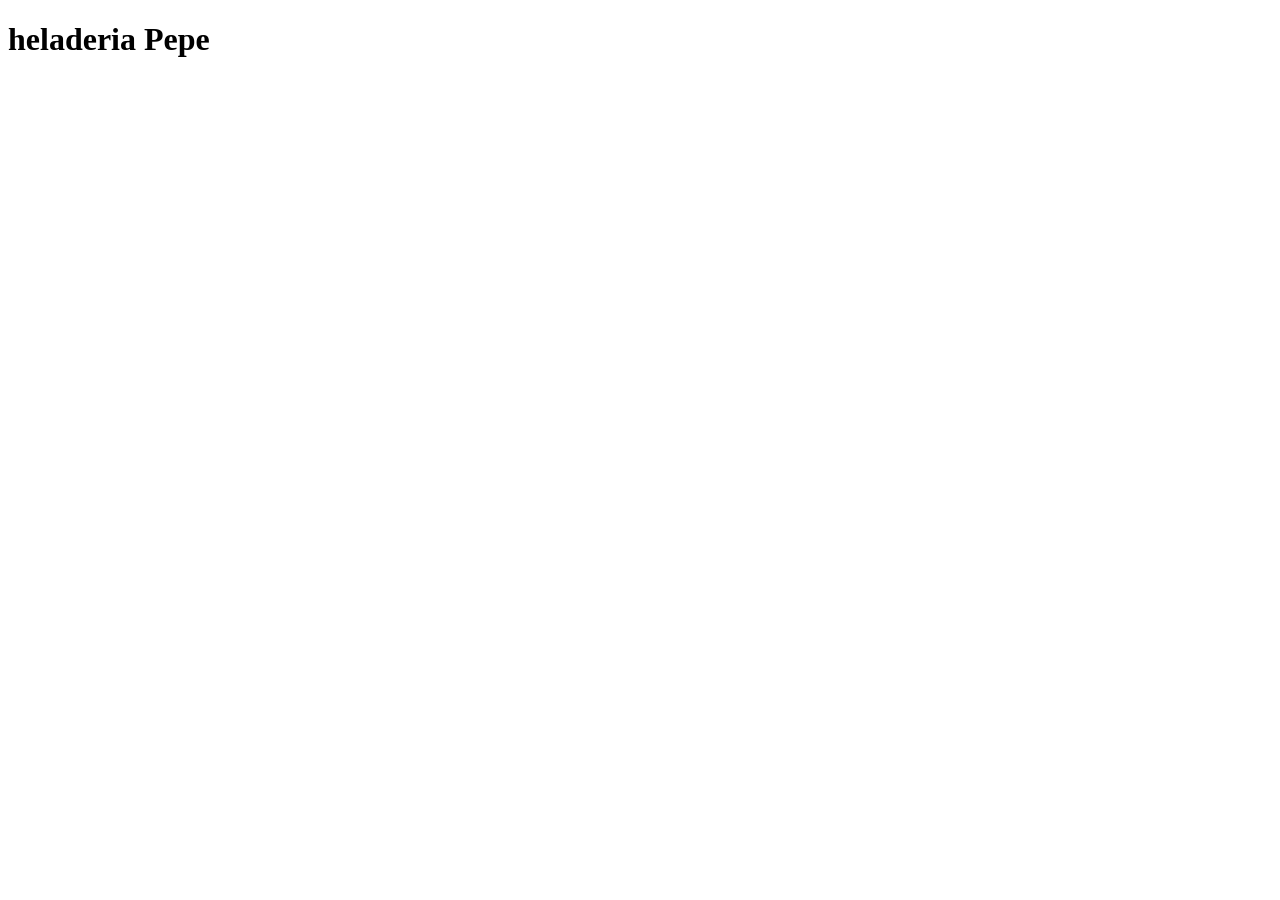
==== productos.html @ f0b0061b "index.html casi terminado" ====
<!DOCTYPE html>
<html lang="en">
<head>
    <meta charset="UTF-8">
    <meta name="viewport" content="width=device-width, initial-scale=1.0">
    <title>Document</title>
    <link rel="stylesheet" href="style.css">
</head>
<header>
    <h1>heladeria Pepe</h1>
        <nav>
            <a href="/productos.html"></a>
            <a href="/index.html"></a>
        </nav>
</header>
<body>
    
</body>
</html>
---- style.css ----
.header
{
    background-color: bisque;
    display: flex;
    justify-content: space-between;
}
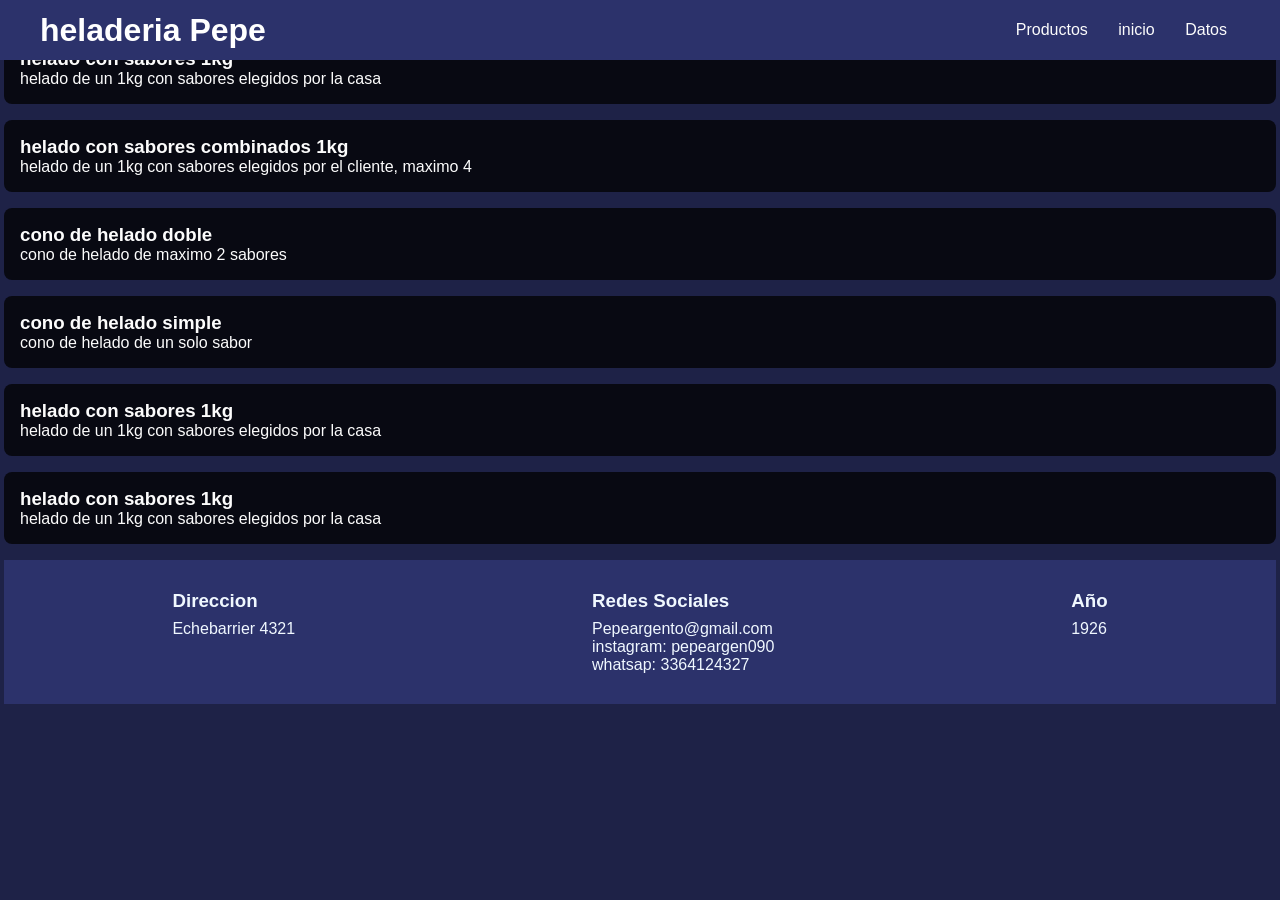
==== commit 26d33120: "primera pagina casi terminada" ====
--- a/productos.html
+++ b/productos.html
@@ -6,14 +6,63 @@
     <title>Document</title>
     <link rel="stylesheet" href="style.css">
 </head>
-<header>
-    <h1>heladeria Pepe</h1>
-        <nav>
-            <a href="/productos.html"></a>
-            <a href="/index.html"></a>
+    <header class="barra arriba"> 
+        <h1>heladeria Pepe</h1>
+        <nav uncle>
+            <a href="/productos.html">Productos</a>
+            <a href="/index.html">inicio</a>
+            <a href="#info">Datos</a>
         </nav>
-</header>
-<body>
-    
+    </header>
+<body id="produ">
+    <main>
+         <h2>Productos</h2>
+        <div class="1k">
+            <article class="helados">
+                <h3>helado con sabores 1kg</h3>
+                <p>helado de un 1kg con sabores elegidos por la casa</p>
+            </article>
+            <article class="helados">
+                <h3>helado con sabores combinados 1kg</h3>
+                <p>helado de un 1kg con sabores elegidos por el cliente, maximo 4</p>
+            </article>
+        </div>
+        <div class="cono">
+            <article class="helados">
+                <h3>cono de helado doble</h3>
+                <p>cono de helado de maximo 2 sabores</p>
+            </article>
+            <article class="helados">
+                <h3>cono de helado simple</h3>
+                <p>cono de helado de un solo sabor</p>
+            </article>
+        </div>
+        <div class="batido">
+            <article class="helados">
+                <h3>helado con sabores 1kg</h3>
+                <p>helado de un 1kg con sabores elegidos por la casa</p>
+            </article>
+            <article class="helados">
+                <h3>helado con sabores 1kg</h3>
+                <p>helado de un 1kg con sabores elegidos por la casa</p>
+            </article>
+        </div>
+    </main>
+    <footer id="info" class="barra abajo">
+                <ul>
+                    <h3>Direccion</h3>
+                <li>Echebarrier 4321</li>
+                </ul>
+                  <ul>
+                    <h3>Redes Sociales</h3>
+                <li>Pepeargento@gmail.com</li>
+                <li>instagram: pepeargen090</li>
+                <li>whatsap: 3364124327</li>
+                </ul>
+                <ul>
+                    <h3>Año</h3>
+                <li>1926</li>
+                </ul>
+    </footer>
 </body>
 </html>
--- a/style.css
+++ b/style.css
@@ -1,6 +1,174 @@
-.header
+*{
+ margin: 0;
+ padding: 0;
+ box-sizing: border-box;
+}
+
+html {
+  scroll-behavior: smooth; /* Desplazamiento suave al tocar el menú */
+}
+
+:root
 {
-    background-color: bisque;
+    --colorbarra: #2c326b;
+}
+body
+{
+    margin: 4px;
+    color: #fcfcfc;
+    font-family: 'Franklin Gothic Medium', 'Arial Narrow', Arial, sans-serif;
+    background-color: #1e2247;
+}
+
+.arriba
+{
+    position: fixed;
+    top: 0;
+    left: 0;
+    width: 100%;
+    height: 60px;
+    background-color: var(--colorbarra);
+    color: white;
     display: flex;
     justify-content: space-between;
-}+    align-items: center;
+    padding: 0 40px;
+    z-index: 1000;
+}
+
+a
+{
+    color: #fcfcfc;
+    text-decoration: none;
+    margin: 0 13px;
+}
+
+section
+{
+  min-height: 100vh; 
+  width: 100%;
+  display: flex;
+  justify-content: center;
+  align-items: center;
+  background-size: cover;      
+  background-position: center; 
+  background-repeat: no-repeat;
+  padding: 80px 20px 40px 20px;
+  box-sizing: border-box;
+}
+
+.hero
+{
+    background-image: url('fondonuevo.jpg');
+    color: white;
+    text-shadow: 2px 2px 8px rgba(0, 0, 0, 0.8);
+    text-align: center;
+    font-size: 1.8rem;
+    position: relative;
+    z-index: 2;
+    box-shadow: 0 -10px 25px rgba(0,0,0,0.6);
+}
+.principal
+{
+    background-image: url('fondopagina.jpg');
+    position: sticky;
+    z-index: 1;
+}
+
+.tarjeta-contenido {
+  background-color: rgba(0, 0, 0, 0.75);
+  border-radius: 12px;
+  padding: 30px;
+  max-width: 650px;
+  width: 100%;
+  text-align: center;
+}
+
+.biografia h2, .Contacto h2 {
+  margin-bottom: 12px;
+  color: #ffffff;
+}
+
+.biografia p {
+  margin-bottom: 24px;
+  line-height: 1.5;
+}
+
+/* ESTILOS DEL FORMULARIO */
+.formulario {
+  display: flex;
+  flex-direction: column;
+  gap: 15px;
+  margin-top: 15px;
+}
+
+.formulario div {
+  display: flex;
+  flex-direction: column;
+  text-align: left;
+}
+
+.formulario label {
+  margin-bottom: 5px;
+  font-size: 0.95rem;
+}
+
+.formulario input, 
+.formulario textarea {
+  padding: 10px;
+  border-radius: 6px;
+  border: 1px solid #ccc;
+  font-family: inherit;
+}
+
+.formulario textarea {
+  resize: vertical;
+  height: 80px;
+}
+
+.formulario button {
+  padding: 12px;
+  background-color: var(--colorbarra);
+  color: white;
+  border: none;
+  border-radius: 6px;
+  font-weight: bold;
+  cursor: pointer;
+  margin-top: 10px;
+}
+
+.formulario button:hover {
+  background-color: #2c326b;
+}
+
+.abajo
+{
+    position: relative;
+    z-index: 3;
+    background-color: var(--colorbarra);
+    display: flex;
+    justify-content: space-around;
+    padding: 30px 20px;
+    color: aliceblue;
+    list-style: none;
+}
+
+.abajo ul
+{
+    list-style: none;
+}
+.abajo h3
+{
+    margin-bottom: 8px;
+}
+.helados
+{ 
+    background-color: rgb(0, 0, 0, 0.75);
+    border-radius: 8px;
+    padding: 16px;
+    margin-bottom: 16px;
+    flex-wrap: wrap;
+    flex-direction: row;
+
+}
+
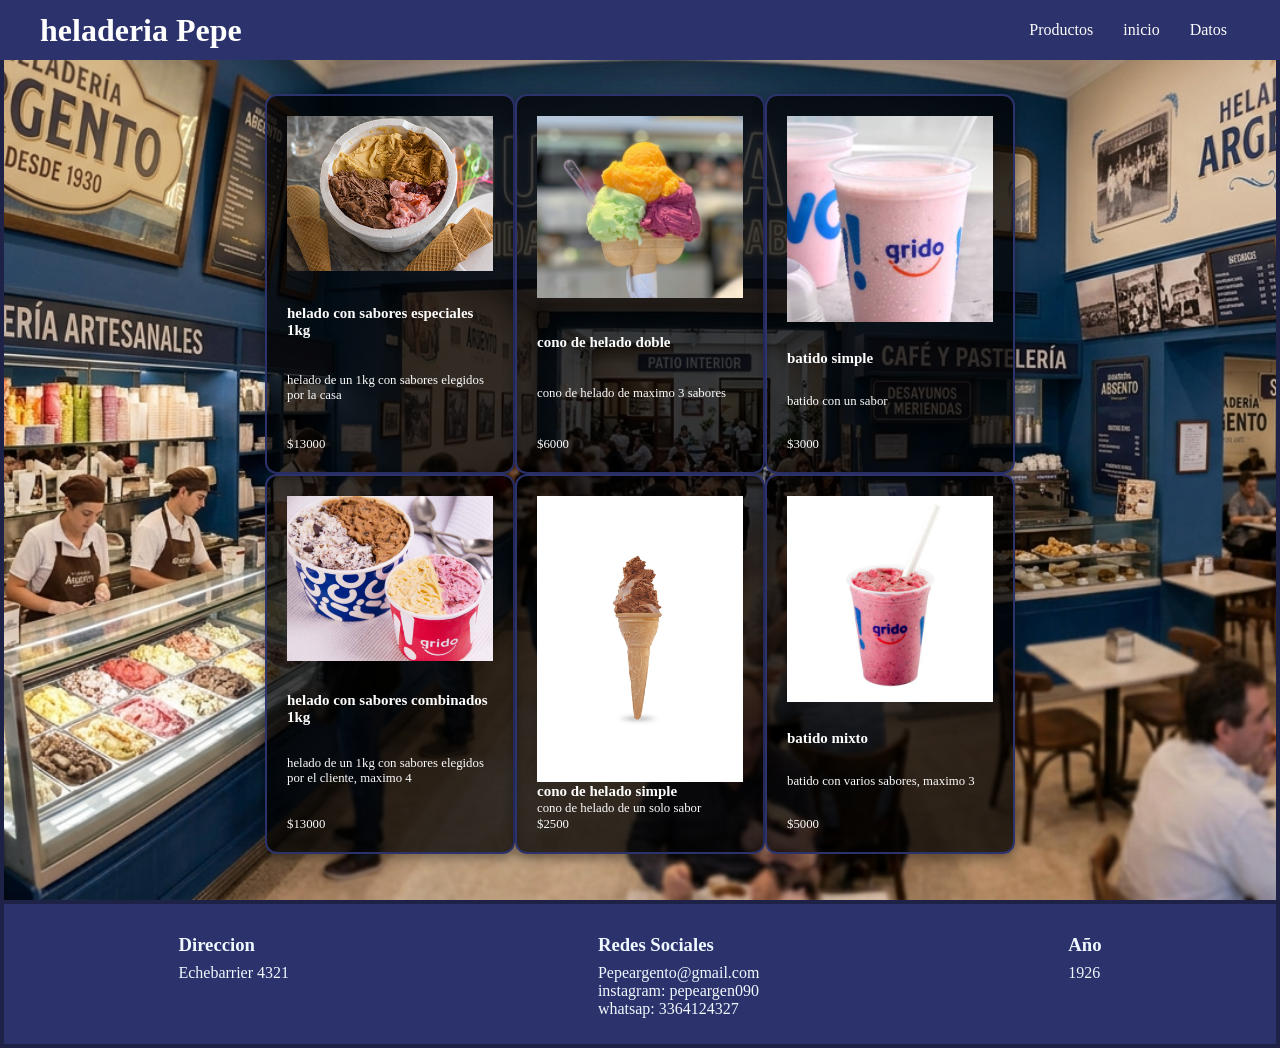
==== commit bc3cb99f: "faltan las animaciones" ====
--- a/productos.html
+++ b/productos.html
@@ -14,39 +14,52 @@
             <a href="#info">Datos</a>
         </nav>
     </header>
-<body id="produ">
-    <main>
-         <h2>Productos</h2>
-        <div class="1k">
-            <article class="helados">
-                <h3>helado con sabores 1kg</h3>
-                <p>helado de un 1kg con sabores elegidos por la casa</p>
-            </article>
-            <article class="helados">
-                <h3>helado con sabores combinados 1kg</h3>
-                <p>helado de un 1kg con sabores elegidos por el cliente, maximo 4</p>
-            </article>
-        </div>
-        <div class="cono">
-            <article class="helados">
-                <h3>cono de helado doble</h3>
-                <p>cono de helado de maximo 2 sabores</p>
-            </article>
-            <article class="helados">
-                <h3>cono de helado simple</h3>
-                <p>cono de helado de un solo sabor</p>
-            </article>
-        </div>
-        <div class="batido">
-            <article class="helados">
-                <h3>helado con sabores 1kg</h3>
-                <p>helado de un 1kg con sabores elegidos por la casa</p>
-            </article>
-            <article class="helados">
-                <h3>helado con sabores 1kg</h3>
-                <p>helado de un 1kg con sabores elegidos por la casa</p>
-            </article>
-        </div>
+<body>
+  <main>    
+        <section class="principal">
+            <div class="kilo">
+                <article class="helados">
+                    <img src="helados-casa.png" alt="helado de un kilo con sabores elegidos por la casa">
+                    <h3>helado con sabores especiales 1kg</h3>
+                    <p>helado de un 1kg con sabores elegidos por la casa</p>
+                    <p>$13000</p>
+                </article>
+                <article class="helados">
+                    <img src="helado-cliente.jpeg" alt="helado de un kilo con dos sabores">
+                    <h3>helado con sabores combinados 1kg</h3>
+                    <p>helado de un 1kg con sabores elegidos por el cliente, maximo 4</p>
+                    <p>$13000</p>
+                </article>
+            </div>
+            <div class="cono">
+                <article class="helados">
+                    <img src="helado-de-3-bochas.jpg" alt="helado de tres bochas">
+                    <h3>cono de helado doble</h3>
+                    <p>cono de helado de maximo 3 sabores</p>
+                    <p>$6000</p>
+                </article>
+                <article class="helados">
+                    <img src="Conosimple1.jpg" alt="helado de bocha simple">
+                    <h3>cono de helado simple</h3>
+                    <p>cono de helado de un solo sabor</p>
+                    <p>$2500</p>
+                </article>
+            </div>
+            <div class="batido">
+                <article class="helados">
+                    <img src="simplebat.jpg" alt="batido simple de un solo sabor">
+                    <h3>batido simple</h3>
+                    <p>batido con un sabor</p>
+                    <p>$3000</p>
+                </article>
+                <article class="helados">
+                    <img src="variosbat.jpg" alt="batido con varios sabores juntos">
+                    <h3>batido mixto</h3>
+                    <p>batido con varios sabores, maximo 3</p>
+                    <p>$5000</p>
+                </article>
+            </div>
+        </section>
     </main>
     <footer id="info" class="barra abajo">
                 <ul>
--- a/style.css
+++ b/style.css
@@ -5,7 +5,8 @@
 }
 
 html {
-  scroll-behavior: smooth; /* Desplazamiento suave al tocar el menú */
+  scroll-behavior: smooth;
+  scroll-padding-top: 70px;
 }
 
 :root
@@ -16,7 +17,6 @@
 {
     margin: 4px;
     color: #fcfcfc;
-    font-family: 'Franklin Gothic Medium', 'Arial Narrow', Arial, sans-serif;
     background-color: #1e2247;
 }
 
@@ -71,8 +71,12 @@
 .principal
 {
     background-image: url('fondopagina.jpg');
+    bottom: 0;
+    background-attachment: fixed;
     position: sticky;
     z-index: 1;
+    background-size: cover;
+    background-position: center;
 }
 
 .tarjeta-contenido {
@@ -94,7 +98,6 @@
   line-height: 1.5;
 }
 
-/* ESTILOS DEL FORMULARIO */
 .formulario {
   display: flex;
   flex-direction: column;
@@ -151,24 +154,67 @@
     padding: 30px 20px;
     color: aliceblue;
     list-style: none;
+    height: 140px;
 }
 
 .abajo ul
 {
     list-style: none;
 }
+
 .abajo h3
 {
     margin-bottom: 8px;
 }
+
+.kilo .cono .batido
+{
+    display: grid;
+    grid-template-columns: repeat(auto-fit, minmax(250px, 1fr));
+    padding: 20px 20px;  
+    gap: 20px;                
+    justify-content: space-around;  
+    margin-bottom: 20px;
+    border: 12px solid #e3e3e7;
+}
+
 .helados
 { 
-    background-color: rgb(0, 0, 0, 0.75);
-    border-radius: 8px;
-    padding: 16px;
-    margin-bottom: 16px;
-    flex-wrap: wrap;
-    flex-direction: row;
-
-}
-
+    background-color: rgba(0, 0, 0, 0.75);
+    border-radius: 12px;
+    padding: 20px;
+    border: 2px solid #2c326b; 
+    box-shadow: 0 4px 12px rgba(0, 0, 0, 0.4);
+    display: flex;
+    flex-direction: column;
+    width: 250px;
+    height: 380px;
+    font-size: 80%;
+    justify-content: space-between;       
+    object-fit: cover;       
+    object-position: center;
+}
+
+main {
+    
+    margin: 0 auto;  
+}
+
+main h2 {
+    text-align: center;
+    margin-bottom: 24px;
+    font-size: 2rem;
+}
+
+.btn
+{
+  transition: all 1s ease;
+}
+
+.btn:hover
+{
+    transform: scale(1.06);
+    background-color: #7c5cff;
+    border-color: #0c071f;
+}
+
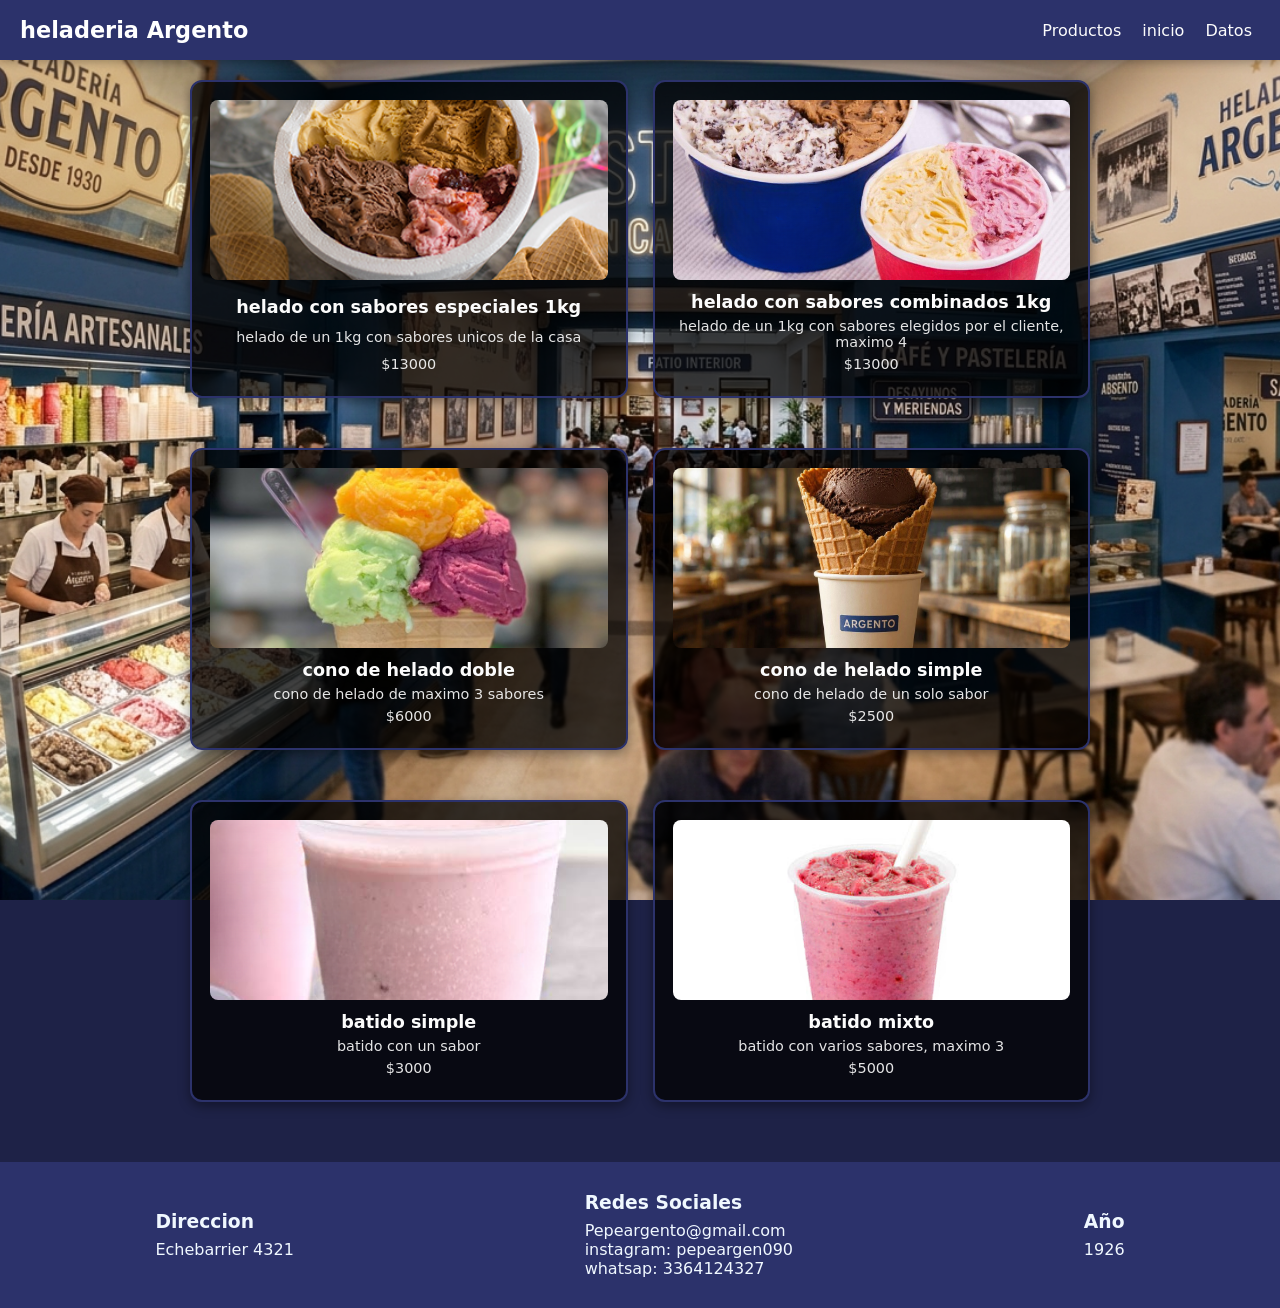
==== commit cfaaca45: "terminado" ====
--- a/productos.html
+++ b/productos.html
@@ -3,11 +3,11 @@
 <head>
     <meta charset="UTF-8">
     <meta name="viewport" content="width=device-width, initial-scale=1.0">
-    <title>Document</title>
+    <title>Productos</title>
     <link rel="stylesheet" href="style.css">
 </head>
     <header class="barra arriba"> 
-        <h1>heladeria Pepe</h1>
+        <h1>heladeria Argento</h1>
         <nav uncle>
             <a href="/productos.html">Productos</a>
             <a href="/index.html">inicio</a>
@@ -21,11 +21,11 @@
                 <article class="helados">
                     <img src="helados-casa.png" alt="helado de un kilo con sabores elegidos por la casa">
                     <h3>helado con sabores especiales 1kg</h3>
-                    <p>helado de un 1kg con sabores elegidos por la casa</p>
+                    <p>helado de un 1kg con sabores unicos de la casa</p>
                     <p>$13000</p>
                 </article>
                 <article class="helados">
-                    <img src="helado-cliente.jpeg" alt="helado de un kilo con dos sabores">
+                    <img src="helado-cliente_cleanup.jpeg" alt="helado de un kilo con dos sabores">
                     <h3>helado con sabores combinados 1kg</h3>
                     <p>helado de un 1kg con sabores elegidos por el cliente, maximo 4</p>
                     <p>$13000</p>
@@ -39,7 +39,7 @@
                     <p>$6000</p>
                 </article>
                 <article class="helados">
-                    <img src="Conosimple1.jpg" alt="helado de bocha simple">
+                    <img src="heladosimple.jpg" alt="helado de bocha simple">
                     <h3>cono de helado simple</h3>
                     <p>cono de helado de un solo sabor</p>
                     <p>$2500</p>
@@ -47,13 +47,13 @@
             </div>
             <div class="batido">
                 <article class="helados">
-                    <img src="simplebat.jpg" alt="batido simple de un solo sabor">
+                    <img src="simplebat_cleanup.jpg" alt="batido simple de un solo sabor">
                     <h3>batido simple</h3>
                     <p>batido con un sabor</p>
                     <p>$3000</p>
                 </article>
                 <article class="helados">
-                    <img src="variosbat.jpg" alt="batido con varios sabores juntos">
+                    <img src="variosbat_cleanup.jpg" alt="batido con varios sabores juntos">
                     <h3>batido mixto</h3>
                     <p>batido con varios sabores, maximo 3</p>
                     <p>$5000</p>
--- a/style.css
+++ b/style.css
@@ -1,85 +1,116 @@
-*{
- margin: 0;
- padding: 0;
- box-sizing: border-box;
-}
-
-html {
+* 
+{
+  margin: 0;
+  padding: 0;
+  box-sizing: border-box;
+}
+
+html 
+{
   scroll-behavior: smooth;
   scroll-padding-top: 70px;
 }
 
-:root
-{
-    --colorbarra: #2c326b;
-}
-body
-{
-    margin: 4px;
-    color: #fcfcfc;
-    background-color: #1e2247;
-}
-
-.arriba
-{
-    position: fixed;
-    top: 0;
-    left: 0;
-    width: 100%;
-    height: 60px;
-    background-color: var(--colorbarra);
-    color: white;
-    display: flex;
-    justify-content: space-between;
-    align-items: center;
-    padding: 0 40px;
-    z-index: 1000;
-}
-
-a
-{
-    color: #fcfcfc;
-    text-decoration: none;
-    margin: 0 13px;
-}
-
-section
+:root 
+{
+  --colorbarra: #2c326b;
+}
+
+body 
+{
+  color: #fcfcfc;
+  background-color: #1e2247;
+  font-family: system-ui, -apple-system, BlinkMacSystemFont, 'Segoe UI', Roboto, sans-serif;
+  overflow-x: hidden;
+}
+
+.arriba 
+{
+  position: fixed;
+  top: 0;
+  left: 0;
+  width: 100%;
+  height: 60px;
+  background-color: var(--colorbarra);
+  color: white;
+  display: flex;
+  justify-content: space-between;
+  align-items: center;
+  padding: 0 20px;
+  z-index: 1000;
+  box-shadow: 0 2px 10px rgba(0, 0, 0, 0.3);
+}
+
+.arriba h1 
+{
+  font-size: 1.4rem;
+}
+
+.links li
+{
+  gap: 20px;
+  display: flex;
+  text-decoration: none;
+}
+
+.links
+{
+  display: flex;
+  flex-direction: row;
+}
+
+a 
+{
+  color: #fcfcfc;
+  text-decoration: none;
+  margin: 0 8px;
+  transition: color 0.3s ease;
+}
+
+a:hover 
+{
+  color: #a5b4fc;
+}
+
+section 
 {
   min-height: 100vh; 
   width: 100%;
   display: flex;
   justify-content: center;
   align-items: center;
-  background-size: cover;      
-  background-position: center; 
-  background-repeat: no-repeat;
   padding: 80px 20px 40px 20px;
-  box-sizing: border-box;
-}
-
-.hero
-{
-    background-image: url('fondonuevo.jpg');
-    color: white;
-    text-shadow: 2px 2px 8px rgba(0, 0, 0, 0.8);
-    text-align: center;
-    font-size: 1.8rem;
-    position: relative;
-    z-index: 2;
-    box-shadow: 0 -10px 25px rgba(0,0,0,0.6);
-}
-.principal
-{
-    background-image: url('fondopagina.jpg');
-    bottom: 0;
-    background-attachment: fixed;
-    position: sticky;
-    z-index: 1;
-    background-size: cover;
-    background-position: center;
-}
-
-.tarjeta-contenido {
+}
+
+.hero 
+{
+  background-image: url('fondonuevo.jpg');
+  background-size: cover;
+  background-position: center;
+  color: white;
+  text-shadow: 2px 2px 8px rgba(0, 0, 0, 0.8);
+  text-align: center;
+  font-size: 1.8rem;
+  position: relative;
+  z-index: 2;
+  box-shadow: 0 -10px 25px rgba(0,0,0,0.6);
+}
+
+.principal 
+{
+  background-image: url('fondopagina.jpg');
+  background-attachment: fixed;
+  background-size: cover;
+  background-position: center;
+  position: relative;
+  z-index: 1;
+  display: flex;
+  flex-direction: column;
+  gap: 30px;
+}
+
+.tarjeta-contenido 
+{
   background-color: rgba(0, 0, 0, 0.75);
   border-radius: 12px;
   padding: 30px;
@@ -88,133 +119,183 @@
   text-align: center;
 }
 
-.biografia h2, .Contacto h2 {
+.biografia h2, .Contacto h2 
+{
   margin-bottom: 12px;
   color: #ffffff;
 }
 
-.biografia p {
+.biografia p 
+{
   margin-bottom: 24px;
   line-height: 1.5;
 }
 
-.formulario {
+.formulario 
+{
   display: flex;
   flex-direction: column;
   gap: 15px;
   margin-top: 15px;
 }
 
-.formulario div {
+.formulario div 
+{
   display: flex;
   flex-direction: column;
   text-align: left;
 }
 
-.formulario label {
+.formulario label 
+{
   margin-bottom: 5px;
   font-size: 0.95rem;
 }
 
 .formulario input, 
-.formulario textarea {
+.formulario textarea
+{
   padding: 10px;
   border-radius: 6px;
   border: 1px solid #ccc;
   font-family: inherit;
 }
 
-.formulario textarea {
-  resize: vertical;
-  height: 80px;
-}
-
-.formulario button {
-  padding: 12px;
+.bnt 
+{
+  padding: 12px 20px;
   background-color: var(--colorbarra);
   color: white;
-  border: none;
+  border: 2px solid transparent;
   border-radius: 6px;
   font-weight: bold;
   cursor: pointer;
   margin-top: 10px;
-}
-
-.formulario button:hover {
-  background-color: #2c326b;
-}
-
-.abajo
-{
-    position: relative;
-    z-index: 3;
-    background-color: var(--colorbarra);
-    display: flex;
-    justify-content: space-around;
-    padding: 30px 20px;
-    color: aliceblue;
-    list-style: none;
-    height: 140px;
-}
-
-.abajo ul
-{
-    list-style: none;
-}
-
-.abajo h3
-{
-    margin-bottom: 8px;
-}
-
-.kilo .cono .batido
-{
-    display: grid;
-    grid-template-columns: repeat(auto-fit, minmax(250px, 1fr));
-    padding: 20px 20px;  
-    gap: 20px;                
-    justify-content: space-around;  
-    margin-bottom: 20px;
-    border: 12px solid #e3e3e7;
-}
-
-.helados
+  transition: transform 0.3s ease, background-color 0.3s ease, box-shadow 0.3s ease, border-color 0.3s ease;
+}
+
+.bnt:hover 
+{
+  transform: translateY(-4px) scale(1.02);
+  background-color: #4338ca;
+  border-color: #818cf8;
+  box-shadow: 0 8px 18px rgba(67, 56, 202, 0.5);
+}
+
+.bnt:active 
+{
+  transform: translateY(-1px) scale(0.98);
+}
+
+.kilo, .cono, .batido 
+{
+  display: grid;
+  grid-template-columns: repeat(auto-fit, minmax(260px, 1fr));
+  gap: 25px;                
+  width: 100%;
+  max-width: 900px;
+  margin: 0 auto 20px auto;
+}
+
+.helados 
 { 
-    background-color: rgba(0, 0, 0, 0.75);
-    border-radius: 12px;
-    padding: 20px;
-    border: 2px solid #2c326b; 
-    box-shadow: 0 4px 12px rgba(0, 0, 0, 0.4);
-    display: flex;
+  background-color: rgba(0, 0, 0, 0.75);
+  border-radius: 12px;
+  padding: 18px;
+  border: 2px solid #2c326b; 
+  box-shadow: 0 4px 12px rgba(0, 0, 0, 0.4);
+  display: flex;
+  flex-direction: column;
+  justify-content: space-between;
+  align-items: center;
+  text-align: center;
+  transition: transform 0.35s cubic-bezier(0.175, 0.885, 0.32, 1.275), 
+              box-shadow 0.35s ease, 
+              border-color 0.35s ease;
+}
+
+.helados:hover 
+{
+  transform: translateY(-8px);
+  border-color: #6366f1;
+  box-shadow: 0 12px 25px rgba(0, 0, 0, 0.7);
+}
+
+.helados img 
+{
+  width: 100%;
+  height: 180px;            
+  object-fit: cover;        
+  object-position: center; 
+  border-radius: 8px;
+  margin-bottom: 12px;
+}
+
+.helados h3 
+{
+  font-size: 1.1rem;
+  margin-bottom: 6px;
+}
+
+.helados p 
+{
+  font-size: 0.9rem;
+  opacity: 0.9;
+  margin-bottom: 6px;
+}
+
+.abajo 
+{
+  position: relative;
+  z-index: 3;
+  background-color: var(--colorbarra);
+  display: flex;
+  justify-content: space-around;
+  align-items: center;
+  flex-wrap: wrap;
+  gap: 20px;
+  padding: 30px 20px;
+  color: aliceblue;
+  list-style: none;
+}
+
+.abajo ul 
+{
+  list-style: none;
+}
+
+.abajo h3 
+{
+  margin-bottom: 8px;
+}
+
+@media (max-width: 600px) 
+{
+  .arriba 
+  {
+    padding: 0 15px;
+  }
+  
+  .arriba h1 
+  {
+    font-size: 1.1rem;
+  }
+
+  nav a 
+  {
+    margin: 0 4px;
+    font-size: 0.9rem;
+  }
+
+  .kilo, .cono, .batido 
+  {
+    grid-template-columns: 1fr;
+    padding: 10px;
+  }
+
+  .abajo 
+  {
     flex-direction: column;
-    width: 250px;
-    height: 380px;
-    font-size: 80%;
-    justify-content: space-between;       
-    object-fit: cover;       
-    object-position: center;
-}
-
-main {
-    
-    margin: 0 auto;  
-}
-
-main h2 {
     text-align: center;
-    margin-bottom: 24px;
-    font-size: 2rem;
-}
-
-.btn
-{
-  transition: all 1s ease;
-}
-
-.btn:hover
-{
-    transform: scale(1.06);
-    background-color: #7c5cff;
-    border-color: #0c071f;
-}
-
+  }
+}
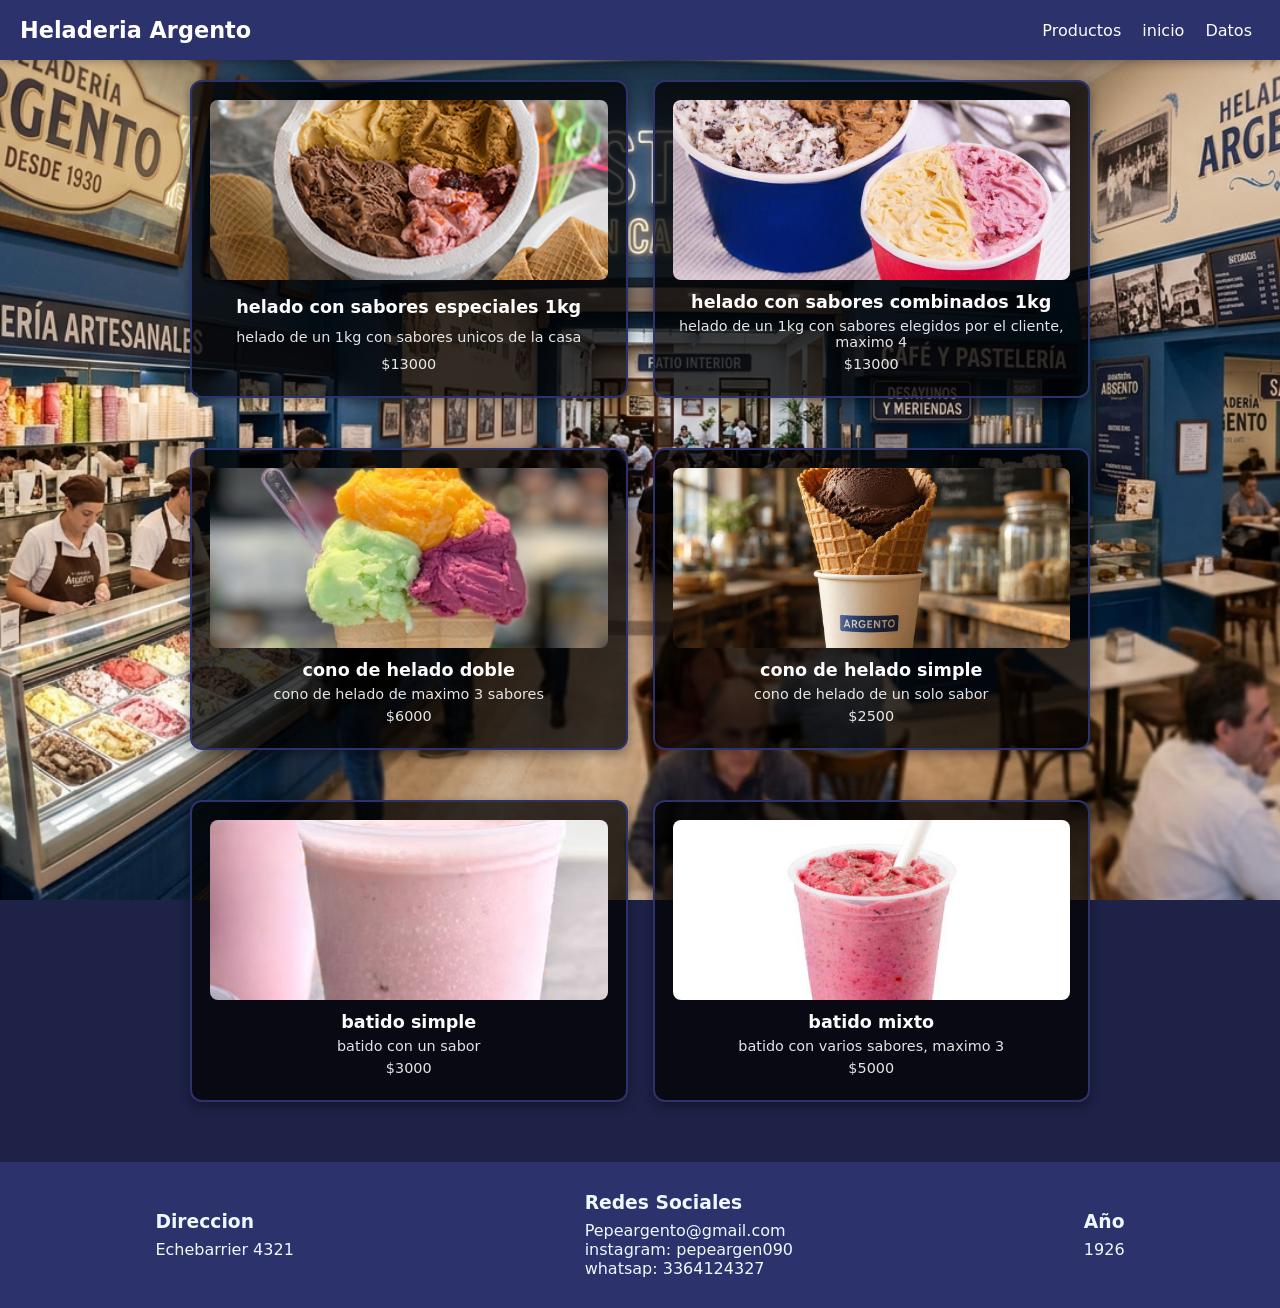
==== commit efc0c872: "Correct capitalization in header title" ====
--- a/productos.html
+++ b/productos.html
@@ -7,7 +7,7 @@
     <link rel="stylesheet" href="style.css">
 </head>
     <header class="barra arriba"> 
-        <h1>heladeria Argento</h1>
+        <h1>Heladeria Argento</h1>
         <nav uncle>
             <a href="/productos.html">Productos</a>
             <a href="/index.html">inicio</a>
@@ -78,4 +78,4 @@
                 </ul>
     </footer>
 </body>
-</html>+</html>
